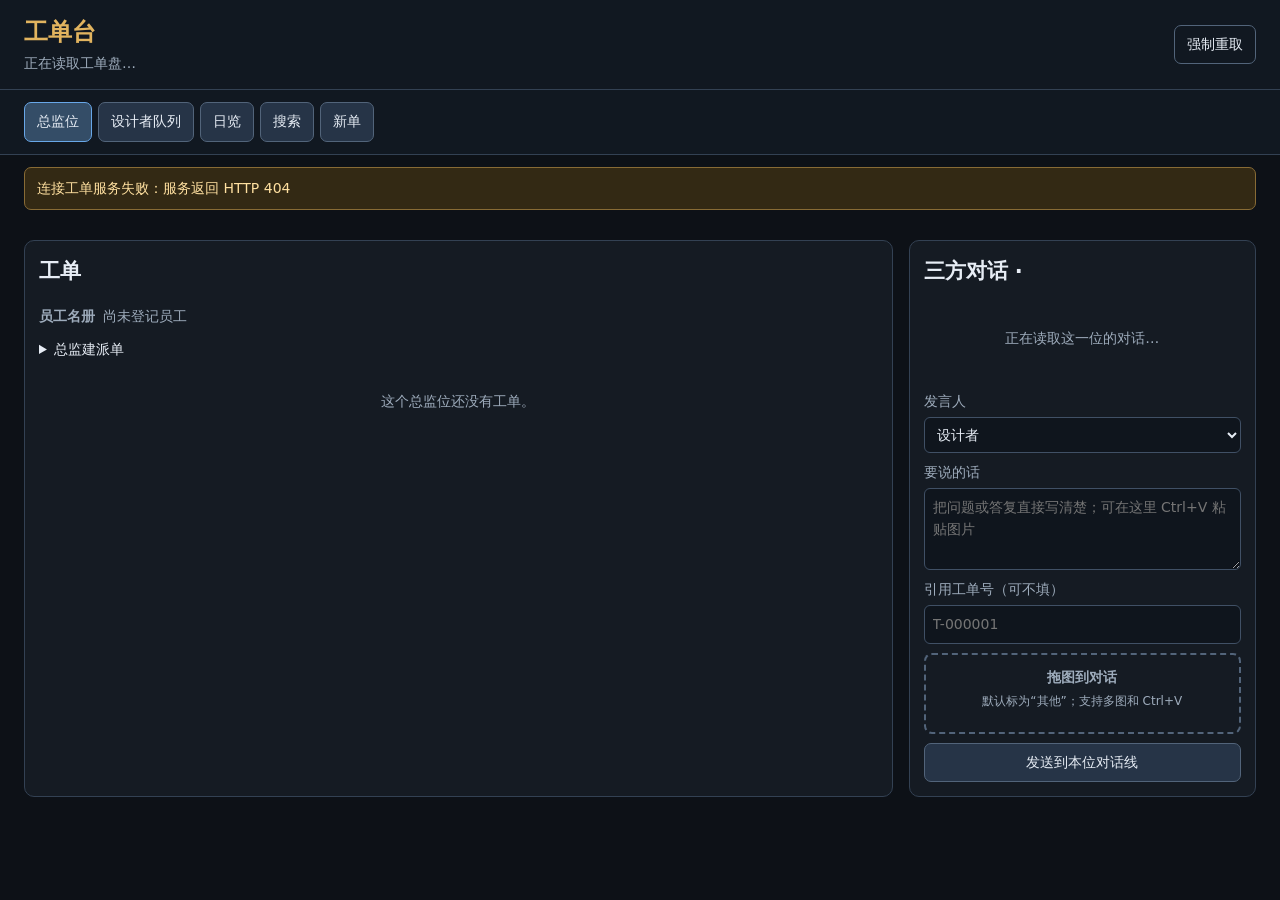
==== core/tools/browser/index.html @ d873e124 "md-workflow 首版:记忆内核、工单台与角色模板 人在环上的多 agent 工作流。 - desk/:宪法、角色件、任务书 / 收口报告 / 审计件模板、记忆种子与规范 - core/:工单台" ====
<!doctype html>
<html lang="zh-CN">
<head>
  <meta charset="utf-8">
  <meta name="viewport" content="width=device-width,initial-scale=1">
  <title>工单台</title>
  <link rel="stylesheet" href="tickets.css">
</head>
<body>
  <header class="topbar">
    <div>
      <h1>工单台</h1>
      <p id="sourceStatus">正在读取工单盘…</p>
    </div>
    <div id="stateBoard" class="top-actions state-board" title="当前值面：读它，不要抄进自己的接管件"></div>
    <div class="top-actions">
      <button id="forceReload" class="button ghost" type="button" title="丢掉本地缓存、整份重新取一次。平时不用点——增量刷新已经会自动核对;这是万一的退路">强制重取</button>
      <a id="accountLink" class="button ghost" href="/account" hidden>我的令牌</a>
    </div>
  </header>
  <nav id="mainNav" class="main-nav">
    <button data-view="slots" class="active">总监位</button>
    <button data-view="designer">设计者队列</button>
    <button data-view="digest">日览</button>
    <button data-view="search">搜索</button>
    <button data-view="new">新单</button>
  </nav>
  <div id="notice" class="notice" hidden></div>
  <main id="app" aria-live="polite"></main>
  <dialog id="modal"><button class="modal-close" aria-label="关闭">×</button><div class="modal-body"></div></dialog>
  <!-- tickets-bundle.js 是**离线**(file://)那条路的整份数据,由 ticket build 生成、
       .gitignore 明令不入仓;而上服打包用 git archive ⇒ 它永远进不了线上包,
       线上每次开页都白撞一个 404。API_MODE(tickets.js)只在 http/https 下为真,
       也就是说这份数据**只有 file:// 才用得上**。⇒ 按协议挂,联机一次都不请求。
       用 document.write 是因为它必须在 tickets.js 之前同步执行完(tickets.js 末尾就 refresh()),
       动态插入的 script 挡不住已经排在解析队列里的 tickets.js。 -->
  <script>if(location.protocol==='file:')document.write('<script src="data/tickets-bundle.js"><\/script>');</script>
  <!-- desk-config.js 由服务端按配置文件现生成(位名、特殊位、任务档、模型名册),必须在 tickets.js 之前同步载入;
       file:// 下没有它,tickets.js 改从离线整包里取同一份。 -->
  <script>if(location.protocol!=='file:')document.write('<script src="desk-config.js"><\/script>');</script>
  <script src="tickets.js"></script>
  <script>if(location.protocol==='https:')document.querySelector('#accountLink').hidden=false;</script>
</body>
</html>
---- core/tools/browser/tickets.css ----
:root {
  color-scheme: dark;
  --bg: #0d1117;
  --panel: #151b23;
  --panel2: #1c2530;
  --line: #334153;
  --text: #e7edf5;
  --muted: #9eacbc;
  --gold: #e2b45f;
  --blue: #68a7e8;
  --green: #67c58a;
  --red: #e77a70;
}
* { box-sizing: border-box; }
/* ★原来这里把滚动条全局藏掉了(html 与 .slot-tabs 都点名 display:none),
   页面能滚却看不见任何可拖的东西,设计者 2026-09-03 反复反映看不到滚动条。
   实测:总监位标签那一排宽 1655px、容器只有 382px,确实能滚,但滚动条高度为 0。
   现在一律显示,并在下面统一上色。 */
html { scrollbar-width: thin; }
body { margin: 0; background: var(--bg); color: var(--text); font: 14px/1.55 system-ui,"Microsoft YaHei",sans-serif; }
button,.button,input,select,textarea { font: inherit; }
button,.button { border: 1px solid #52647a; color: var(--text); background: #263447; border-radius: 7px; padding: 8px 12px; cursor: pointer; text-decoration: none; }
button:hover,.button:hover { border-color: var(--blue); }
button:disabled { opacity: .5; cursor: not-allowed; }
.ghost { background: transparent; }
.topbar { min-height: 82px; display: flex; justify-content: space-between; align-items: center; gap: 24px; padding: 14px 24px; border-bottom: 1px solid var(--line); background: #111821; position: sticky; top: 0; z-index: 5; }
h1 { margin: 0; font-size: 24px; color: var(--gold); }
.topbar p { margin: 2px 0 0; color: var(--muted); }
.top-actions { display: flex; gap: 8px; }
/* 当前值面：顶栏常显四项，和右边那一排按钮同一个写法，只是不可点。 */
.state-board { flex-wrap: wrap; justify-content: flex-end; }
.state-chip { cursor: help; padding: 5px 9px; font-size: 12px; color: var(--muted); }
.state-chip b { color: var(--gold); font-weight: 700; margin-right: 4px; }
.state-chip.unset { border-style: dashed; color: #b98f4a; }
.main-nav { display: flex; gap: 6px; padding: 12px 24px; border-bottom: 1px solid var(--line); background: #111821; position: sticky; top: 82px; z-index: 4; }
.main-nav button.active { background: #344d67; border-color: var(--blue); }
.notice { margin: 12px 24px 0; border: 1px solid #886b35; background: #332914; color: #ffe0a0; border-radius: 7px; padding: 10px 12px; white-space: pre-wrap; }
#app { padding: 18px 24px 40px; }
/* 13 个总监位标签横排 1655px,窄窗里根本放不下。原来靠横向滚动,而滚动条又被藏掉,
   等于有一半标签点不到。改成换行:全部一眼可见,不用拖也不用发现滚动条。 */
.slot-tabs { display: flex; flex-wrap: wrap; gap: 6px; padding-bottom: 12px; }
.slot-tabs button { white-space: nowrap; padding: 6px 10px; }
.slot-tabs button.active { border-color: var(--gold); color: var(--gold); }
.slot-layout { display: grid; grid-template-columns: minmax(0, 3fr) minmax(300px, 1.2fr); gap: 16px; }
.panel { background: var(--panel); border: 1px solid var(--line); border-radius: 10px; padding: 14px; min-width: 0; }
.panel h2,.panel h3 { margin: 0 0 10px; }
.staff-row { display: flex; gap: 8px; align-items: center; flex-wrap: wrap; padding: 8px 0 12px; color: var(--muted); }
.staff { border: 1px solid var(--line); border-radius: 999px; padding: 3px 9px; background: var(--panel2); cursor: pointer; }
.staff.on { color: var(--green); }.staff.off { color: var(--muted); text-decoration: line-through; }
/* 已收窗的编号默认折起：名册是「现在能派给谁」，不是履历表。 */
.staff-retired > summary { cursor: pointer; color: var(--muted); font-size: 12px; }
.staff-retired[open] { display: flex; gap: 8px; align-items: center; flex-wrap: wrap; }
.staff-retired[open] > summary { flex-basis: 100%; }
.state-grid { display: grid; grid-template-columns: repeat(auto-fit,minmax(250px,1fr)); gap: 12px; }
.state-column { background: #10161d; border: 1px solid #293544; border-radius: 8px; padding: 10px; }
.state-column h3 { color: var(--muted); font-size: 14px; }
.ticket { background: var(--panel2); border: 1px solid var(--line); border-left: 4px solid var(--blue); border-radius: 8px; padding: 11px; margin: 9px 0; }
.ticket.blocked { border-left-color: var(--red); }.ticket.closed { opacity: .72; border-left-color: var(--green); }.ticket.voided { opacity: .55; border-left-color: var(--muted, #8a8f98); text-decoration-color: var(--muted, #8a8f98); }.ticket.voided h4 { text-decoration: line-through; }
.ticket-head { display: flex; justify-content: space-between; gap: 10px; }
.ticket-id { color: var(--gold); font-weight: 700; }.ticket-state { color: var(--blue); }
.ticket-flags { display: inline-flex; align-items: center; justify-content: flex-end; gap: 6px; flex-wrap: wrap; }
.stale-badge { display: inline-block; padding: 1px 6px; border: 1px solid var(--red); border-radius: 999px; color: #ffb3ab; background: #2b171a; font-size: 11px; font-weight: 700; white-space: nowrap; }
.shot-blocked-badge { display: inline-block; margin-left: 6px; padding: 1px 6px; border: 1px solid #ffb454; border-radius: 999px; color: #ffd9a0; background: #241a10; font-size: 11px; font-weight: 700; white-space: nowrap; }
.ticket h4 { margin: 7px 0 4px; font-size: 15px; }
.meta,.source,.consumer { color: var(--muted); font-size: 12px; overflow-wrap: anywhere; }
.consumer { color: #b8d8ff; }
.cross-ticket { display: inline-block; margin-top: 6px; padding: 2px 7px; border: 1px solid #8e6a35; border-radius: 999px; color: var(--gold); font-size: 11px; }
.internal-ticket { display: inline-block; margin: 6px 0 0 6px; padding: 2px 7px; border: 1px solid #4f7d6c; border-radius: 999px; color: #9ed8bf; font-size: 11px; }
.deliverables,.transfer-history,.verdict { margin-top: 8px; padding: 7px 8px; border-left: 2px solid #52647a; background: #141d27; color: var(--muted); font-size: 12px; overflow-wrap: anywhere; }
.verdict { border-left-color: var(--gold); color: var(--text); }
.hygiene-block { margin-top: 8px; padding: 7px 8px; border-left: 2px solid #ffb454; background: #241a10; color: #ffd9a0; font-size: 12px; overflow-wrap: anywhere; }
.transfer-history ul { margin: 4px 0 0; padding-left: 18px; }
.thumbs { display: flex; gap: 6px; flex-wrap: wrap; margin-top: 8px; }
.thumb { width: 76px; height: 54px; object-fit: cover; border: 1px solid var(--line); border-radius: 5px; cursor: zoom-in; background: #0b0f14; }
.thumb-label { display: inline-flex; align-items: center; justify-content: center; width: 76px; height: 54px; border: 1px dashed var(--line); color: var(--muted); font-size: 10px; text-align: center; }
.actions { display: flex; flex-wrap: wrap; gap: 6px; margin-top: 9px; }
.actions button { padding: 5px 8px; font-size: 12px; }
.transfer-actions { display: grid; grid-template-columns: repeat(2,minmax(0,1fr)); gap: 5px; margin-top: 8px; }
.transfer-actions button { padding: 5px 6px; font-size: 11px; }
.transfer-panel { display: grid; grid-template-columns: minmax(120px,.7fr) minmax(180px,1.5fr) auto; gap: 6px; margin-top: 6px; padding: 8px; border: 1px solid #8e6a35; border-radius: 7px; background: #2b2418; }
.transfer-panel[hidden] { display: none; }
.attach-box { margin-top: 8px; display: grid; grid-template-columns: 1fr 1fr; gap: 6px; }
.attach-box input[type=file] { grid-column: 1 / -1; max-width: 100%; }
.drop-input { position: absolute; inline-size: 1px; block-size: 1px; opacity: 0; pointer-events: none; }
.drop-zone { grid-column: 1 / -1; min-height: 78px; display: grid; place-content: center; gap: 3px; padding: 12px; border: 2px dashed #52647a; border-radius: 8px; color: var(--muted); text-align: center; cursor: pointer; transition: border-color .15s,background .15s,color .15s; }
.drop-zone:hover,.drop-zone:focus,.drop-zone.drag-over { outline: none; border-color: var(--gold); color: var(--text); background: #263447; }
.drop-zone span { font-size: 12px; }
.drop-preview { display: flex; flex-wrap: wrap; justify-content: center; gap: 6px; margin-top: 6px; }
.drop-preview span { display: grid; width: 72px; gap: 2px; }
.drop-preview img { width: 72px; height: 48px; border-radius: 4px; object-fit: cover; }
.drop-preview small { overflow: hidden; text-overflow: ellipsis; white-space: nowrap; }
.chat-list { max-height: 550px; overflow: auto; display: flex; flex-direction: column; gap: 8px; }
.chat { padding: 8px 10px; border-radius: 8px; background: var(--panel2); }
.chat .who { color: var(--gold); font-weight: 700; }.chat time { color: var(--muted); font-size: 11px; float: right; }
.chat-form,.form { display: grid; gap: 9px; margin-top: 12px; }
.form .check-row { display: flex; align-items: center; gap: 7px; color: var(--text); }
.form .check-row input { width: auto; }
input,select,textarea { width: 100%; color: var(--text); background: #0f151d; border: 1px solid #405065; border-radius: 6px; padding: 8px; }
textarea { min-height: 82px; resize: vertical; }
label { display: grid; gap: 4px; color: var(--muted); }
.queue { display: grid; gap: 12px; }
.queue-item { background: var(--panel); border: 1px solid var(--line); border-radius: 9px; padding: 14px; }
.queue-item h3 { margin: 4px 0; }
.two-actions { display: grid; grid-template-columns: 1fr auto; gap: 8px; margin-top: 9px; }
.legacy { margin-top: 24px; }
.legacy table,.table { width: 100%; border-collapse: collapse; }
th,td { border-bottom: 1px solid var(--line); text-align: left; padding: 7px; vertical-align: top; }
.digest-line { padding: 8px 10px; margin: 6px 0; background: var(--panel); border-left: 3px solid var(--gold); }
.dispatch-box { margin-top: 9px; padding: 9px; border: 1px solid #4f7d6c; border-radius: 8px; background: #141d27; }
.dispatch-box > b { color: #9ed8bf; font-size: 12px; }
.dispatch-box label { display: grid; gap: 4px; margin-top: 7px; color: var(--muted); font-size: 12px; }
.taskbook-field { display: grid; grid-template-columns: minmax(0,1fr) auto; gap: 6px; }
.taskbook-field button { white-space: nowrap; }
.dispatch-lines { display: grid; gap: 5px; margin-top: 7px; padding: 8px 9px; border: 1px solid #405065; border-left: 3px solid var(--gold); border-radius: 6px; background: #0f151d; color: var(--text); font-size: 12px; overflow-wrap: anywhere; }
.dispatch-actions { display: flex; flex-wrap: wrap; gap: 6px; margin-top: 8px; }
.dispatch-actions button { padding: 5px 9px; font-size: 12px; }
.dispatch-actions .opened-toggle.opened { opacity: .55; }
.copy-fallback { position: fixed; left: -9999px; top: 0; width: 80vw; height: 40px; }
.done-group { margin-top: 12px; border: 1px solid #293544; border-radius: 8px; background: #10161d; }
.done-group summary { cursor: pointer; padding: 9px 11px; color: var(--muted); font-size: 13px; }
.done-group summary:hover { color: var(--text); }
.done-group[open] summary { color: var(--green); }
.done-group .state-grid { padding: 10px; border-top: 1px solid #293544; }
.page-hint { margin: 0 0 10px; color: var(--muted); font-size: 12px; }
.onepage-group { margin-bottom: 6px; }
.onepage-group > h3 { color: var(--gold); font-size: 13px; margin: 10px 0 2px; }
.onepage-card .meta { color: var(--muted); font-size: 12px; }
.wake-row { border-left: 4px solid var(--gold); }
.wake-row .meta { color: var(--text); font-size: 13px; overflow-wrap: anywhere; }
.turn-line { margin-top: 6px; padding: 6px 9px; border-left: 3px solid var(--blue); background: #0f151d; border-radius: 5px; font-size: 13px; }
.queue-item.mismatch { border-color: var(--red); }
.mismatch-line { margin-top: 6px; padding: 7px 9px; border: 1px solid var(--red); border-radius: 6px; background: #2b171a; color: #ffb3ab; font-size: 12px; overflow-wrap: anywhere; }
.stale-panel { border-color: #8d3f46; }
.stale-panel > h2 { color: #ffb3ab; }
.stale-line { margin-top: 6px; padding: 7px 9px; border-left: 3px solid var(--red); border-radius: 5px; background: #2b171a; color: #ffb3ab; font-size: 13px; font-weight: 700; overflow-wrap: anywhere; }
.check-toggle.on { color: var(--green); border-color: var(--green); }
.copy-hint { margin-top: 6px; color: var(--gold); font-size: 12px; }
.state-group { margin-top: 10px; }
.group-title { color: var(--gold); font-size: 13px; margin: 10px 0 6px; }
.empty { padding: 30px; color: var(--muted); text-align: center; }
dialog { width: min(900px,92vw); max-height: 88vh; color: var(--text); background: var(--panel); border: 1px solid var(--line); border-radius: 10px; }
dialog::backdrop { background: rgba(0,0,0,.72); }.modal-close { float: right; font-size: 20px; }.modal-body img { max-width: 100%; max-height: 75vh; }
@media (max-width: 900px) { .slot-layout { grid-template-columns: 1fr; }.topbar { position: static; }.main-nav { top: 0; overflow-x: auto; }.top-actions { flex-direction: column; } }

/* 设计者队列可读性:流程箭头 / 亮色名字 / 你要做的 / 按钮备注 / 转交键收紧 */
.flow-strip { display: flex; flex-wrap: wrap; align-items: center; gap: 4px; margin-top: 8px; font-size: 12px; }
.flow-step { padding: 2px 8px; border: 1px solid var(--line); border-radius: 999px; color: var(--muted); }
.flow-step.past { color: var(--text); border-color: #3f5570; }
.flow-step.now { color: #0f151d; background: var(--gold); border-color: var(--gold); font-weight: 700; }
.flow-arrow { color: var(--muted); font-style: normal; }
.name-tag { color: var(--gold); font-weight: 700; }
.todo-line { margin-top: 6px; padding: 6px 9px; border-left: 3px solid var(--gold); background: #1c1a12; border-radius: 5px; font-size: 13px; }
.btn-note { color: var(--muted); font-size: 11px; align-self: center; }
/* 窗口一窄,固定 4 列加 nowrap 会把按钮顶出卡片,而外层又没地方横向滚动,
   设计者只能看到半截内容拉不动(2026-09-03 实测)。改成按宽度自动换行。 */
.onepage-card .transfer-actions { grid-template-columns: repeat(auto-fit,minmax(110px,1fr)); }
.onepage-card .transfer-actions button { white-space: nowrap; }
/* 兜底:内容真的比窗口宽时给一条横向滑动条,别让人拉不动。 */
#app { overflow-x: auto; }
.panel { overflow-x: auto; }
.dispatch-lines { overflow-x: auto; }
/* 窄窗时两栏并排必然挤爆,提前到 1200px 就落成单栏;更窄时状态列也缩小。 */
@media (max-width: 1200px) { .slot-layout { grid-template-columns: 1fr; } }
@media (max-width: 700px) { .state-grid { grid-template-columns: repeat(auto-fit,minmax(180px,1fr)); } }

/* ★滚动条要看得见(设计者 2026-09-03 反复反映看不到滚动条)。
   实测:总监位标签那一排宽 1655px、容器只有 382px,overflow-x 是 auto、也确实能滚,
   但 Windows 的覆盖式滚动条高度为 0、只在滚动瞬间闪一下,平时完全看不见,人就以为拉不动。
   这里给它固定占位并上色,始终可见。 */
.slot-tabs, .main-nav, #app, .panel, .dispatch-lines, .chat-list, .state-grid {
  scrollbar-width: thin;
  scrollbar-color: #5c7a9c #1b2430;
}
.slot-tabs::-webkit-scrollbar, .main-nav::-webkit-scrollbar, #app::-webkit-scrollbar,
.panel::-webkit-scrollbar, .dispatch-lines::-webkit-scrollbar, .chat-list::-webkit-scrollbar,
.state-grid::-webkit-scrollbar { height: 10px; width: 10px; }
.slot-tabs::-webkit-scrollbar-track, .main-nav::-webkit-scrollbar-track, #app::-webkit-scrollbar-track,
.panel::-webkit-scrollbar-track, .dispatch-lines::-webkit-scrollbar-track, .chat-list::-webkit-scrollbar-track,
.state-grid::-webkit-scrollbar-track { background: #1b2430; border-radius: 6px; }
.slot-tabs::-webkit-scrollbar-thumb, .main-nav::-webkit-scrollbar-thumb, #app::-webkit-scrollbar-thumb,
.panel::-webkit-scrollbar-thumb, .dispatch-lines::-webkit-scrollbar-thumb, .chat-list::-webkit-scrollbar-thumb,
.state-grid::-webkit-scrollbar-thumb { background: #5c7a9c; border-radius: 6px; border: 2px solid #1b2430; }
.slot-tabs::-webkit-scrollbar-thumb:hover, .main-nav::-webkit-scrollbar-thumb:hover,
#app::-webkit-scrollbar-thumb:hover, .panel::-webkit-scrollbar-thumb:hover { background: var(--gold); }
/* 标签那一排本来就该能横拉,给它留出滚动条的位置,别被裁掉 */
/* 文件选择框在窄窗里会把自身撑出容器,限一下宽 */
.drop-input, .attach-box input, .attach-box select { max-width: 100%; min-width: 0; }
/* 队列页顶部各阶段件数条 */
.stage-bar { display: flex; flex-wrap: wrap; gap: 6px; margin: 0 0 12px; }
.stage-cell { padding: 4px 10px; border: 1px solid var(--line); border-radius: 999px; background: var(--panel);
  color: var(--muted); font-size: 12px; white-space: nowrap; cursor: pointer; font-family: inherit; }
.stage-cell:hover { border-color: var(--gold); }
.stage-cell.on { border-color: var(--gold); background: #241d10; color: var(--text); }
.stage-cell.on b { color: var(--gold); }
.stage-cell b { color: var(--gold); font-size: 14px; margin-right: 3px; }
.stage-cell.muted b { color: var(--muted); }
/* 前两格是设计者自己的待办,与后面按流程分布的格子要一眼分得开——
   他一进这一页先找的就是「要我动手几个」,那两格不该跟 373 关闭挤在同一种灰里。 */
.stage-cell.todo { color: var(--text); border-color: #6b5a2e; background: #1d1a12; font-weight: 600; }
.stage-cell.todo:hover { border-color: var(--gold); }
.stage-cell.todo::after { content: "·待办"; color: var(--muted); font-size: 11px; margin-left: 4px; font-weight: 400; }
/* 答复框与转交原因框改成多行后要能自适应,别顶出卡片 */
textarea[data-answer], textarea[data-transfer-reason] { width: 100%; min-width: 0; resize: vertical;
  background: #0f151d; color: var(--text); border: 1px solid var(--line); border-radius: 7px; padding: 8px 9px; }
.two-actions { align-items: start; }
.stage-slot { margin: 14px 0 6px; color: var(--gold); font-size: 14px; }
/* ★这张表被我自己写坏过一次:给标题列写了 width:100%,把「经手」挤成一个字宽,
   再叠上对所有单元格开的 overflow-wrap:anywhere,人名就竖着一个字一行排下来,整行高得离谱。
   现在的口径:只有标题允许任意位置断行,其余三列一律不折行;宽度交给浏览器自己分。 */
.modal-body .table { width: 100%; border-collapse: collapse; font-size: 12px; table-layout: auto; }
.modal-body .table th, .modal-body .table td { border-bottom: 1px solid var(--line); padding: 5px 7px;
  text-align: left; vertical-align: top; }
.modal-body .table th { color: var(--muted); font-weight: 600; }
.modal-body .table td:nth-child(1), .modal-body .table td:nth-child(2), .modal-body .table td:nth-child(4),
.modal-body .table th:nth-child(1), .modal-body .table th:nth-child(2), .modal-body .table th:nth-child(4) { white-space: nowrap; }
.modal-body .table td:nth-child(3) { overflow-wrap: anywhere; }
/* 表比弹窗宽时横向滚动,别把列压扁 */
.modal-body { overflow-x: auto; }
/* 唤醒行的「看全文」弹窗 */
.wake-full-row { padding: 9px 0; border-bottom: 1px solid var(--line); }
.wake-full-row:last-child { border-bottom: 0; }
.wake-full-row .meta { color: var(--muted); font-size: 12px; margin-bottom: 4px; }
.wake-full-text { white-space: pre-wrap; overflow-wrap: anywhere; font-size: 13px; line-height: 1.6; }
/* 就地筛选面板 */
.stage-panel h2 { display: flex; align-items: center; gap: 10px; flex-wrap: wrap; }
.stage-clear { padding: 3px 10px; font-size: 12px; }
.stage-panel .onepage-group { margin-top: 10px; }
.stage-panel .onepage-group h3 { color: var(--gold); font-size: 13px; margin: 0 0 6px; }

/* 「卡住了」改折叠并挪到待办之后。摘要行保持红色权重,点开才铺开卡片。 */
.stale-box>summary{cursor:pointer;list-style:revert;color:#e06c5a;font-size:1.05rem;padding:2px 0}
.stale-box>summary b{font-size:1.15rem}
.stale-box>summary .btn-note{margin-left:8px;font-weight:400}

/* 图片打不开时不再是一片空白。缩略图坏了给红框,弹层里给人话与退路。 */
.thumb-broken{border:2px dashed #e06c5a;min-width:88px;min-height:56px;background:rgba(224,108,90,.10)}
.image-box .image-fallback{padding:10px 12px;border-left:3px solid #e06c5a;background:rgba(224,108,90,.12);border-radius:0 4px 4px 0;line-height:1.7}
.image-box .image-actions{margin-top:8px}
.image-box .image-actions a{color:#7fb3ff}

/* 被闸挡住的单要看得见、说得清缺什么。用中性黄,不抢「卡住了」的红。 */
.not-ready-box>summary{cursor:pointer;list-style:revert;color:#d9a441;font-size:1.02rem;padding:2px 0}
.not-ready-box>summary b{font-size:1.12rem}
.not-ready-box>summary .btn-note{margin-left:8px;font-weight:400}
.not-ready-line{margin:6px 0;padding:8px 10px;border-left:3px solid #d9a441;background:rgba(217,164,65,.10);border-radius:0 4px 4px 0;line-height:1.6}
/* 非业务闸的提醒行:黄字提醒,不是红字拦截——它不挡任何动作。 */
/* 网页上传不核出处的提示(总编排 2026-09-08 定只盖 CLI)。 */
.web-upload-note{margin-top:6px;font-size:12px;color:var(--muted);line-height:1.6}
.taskbook-pending-line{margin:6px 0;padding:7px 9px;border-left:3px solid #d9a441;background:rgba(217,164,65,.08);border-radius:0 4px 4px 0;line-height:1.6;font-size:13px;color:var(--muted)}
.not-ready-how{margin-top:6px;padding-top:6px;border-top:1px dashed rgba(217,164,65,.4);opacity:.92}
.not-ready-how code{background:rgba(255,255,255,.08);padding:1px 5px;border-radius:3px}

/* 后台写队列的状态角标。不抢视线,但队列没跑空时一直在。 */
#queueStatus{position:fixed;right:14px;bottom:14px;z-index:50;padding:6px 12px;border-radius:14px;
  background:rgba(217,164,65,.16);border:1px solid rgba(217,164,65,.5);color:#d9a441;font-size:.86rem}
/* 章程路径行。摆在一位工单的最上面——开窗第一件事就是读它。 */
.charter-row { display: flex; align-items: center; flex-wrap: wrap; gap: 8px;
  margin: 0 0 10px; padding: 6px 10px; border: 1px solid var(--line); border-radius: 6px;
  background: var(--panel); font-size: 12px; }
.charter-row b { color: var(--gold); }
.charter-row code { color: var(--text); word-break: break-all; }
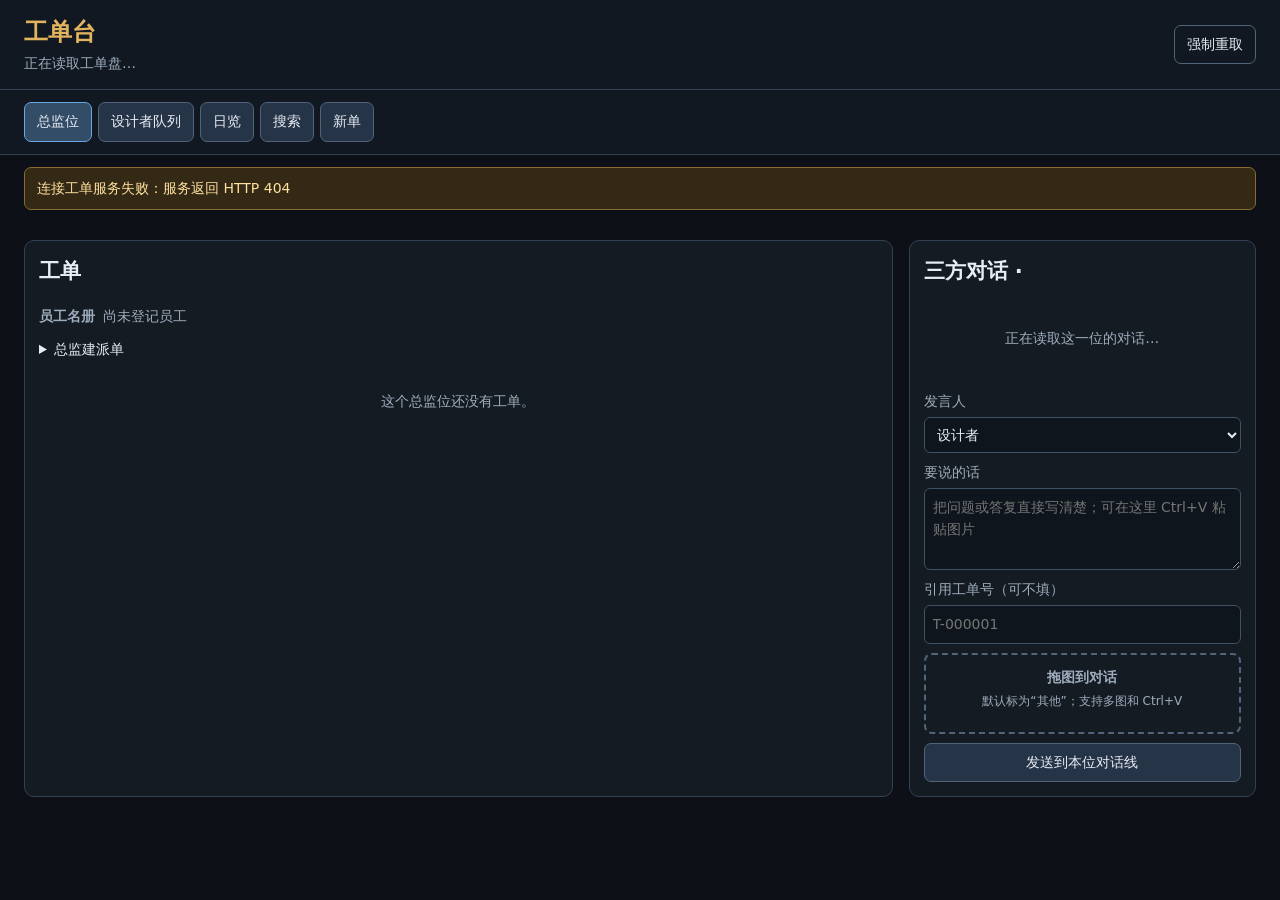
==== commit bc8c2d7f: "md-workflow: 同步 020/021/022/023（宪法瘦身、工单台修复与开窗规矩）" ====
--- a/core/tools/browser/index.html
+++ b/core/tools/browser/index.html
@@ -35,7 +35,7 @@
        用 document.write 是因为它必须在 tickets.js 之前同步执行完(tickets.js 末尾就 refresh()),
        动态插入的 script 挡不住已经排在解析队列里的 tickets.js。 -->
   <script>if(location.protocol==='file:')document.write('<script src="data/tickets-bundle.js"><\/script>');</script>
-  <!-- desk-config.js 由服务端按配置文件现生成(位名、特殊位、任务档、模型名册),必须在 tickets.js 之前同步载入;
+  <!-- desk-config.js 由服务端按配置文件现生成(位名、特殊位、任务档),必须在 tickets.js 之前同步载入;
        file:// 下没有它,tickets.js 改从离线整包里取同一份。 -->
   <script>if(location.protocol!=='file:')document.write('<script src="desk-config.js"><\/script>');</script>
   <script src="tickets.js"></script>
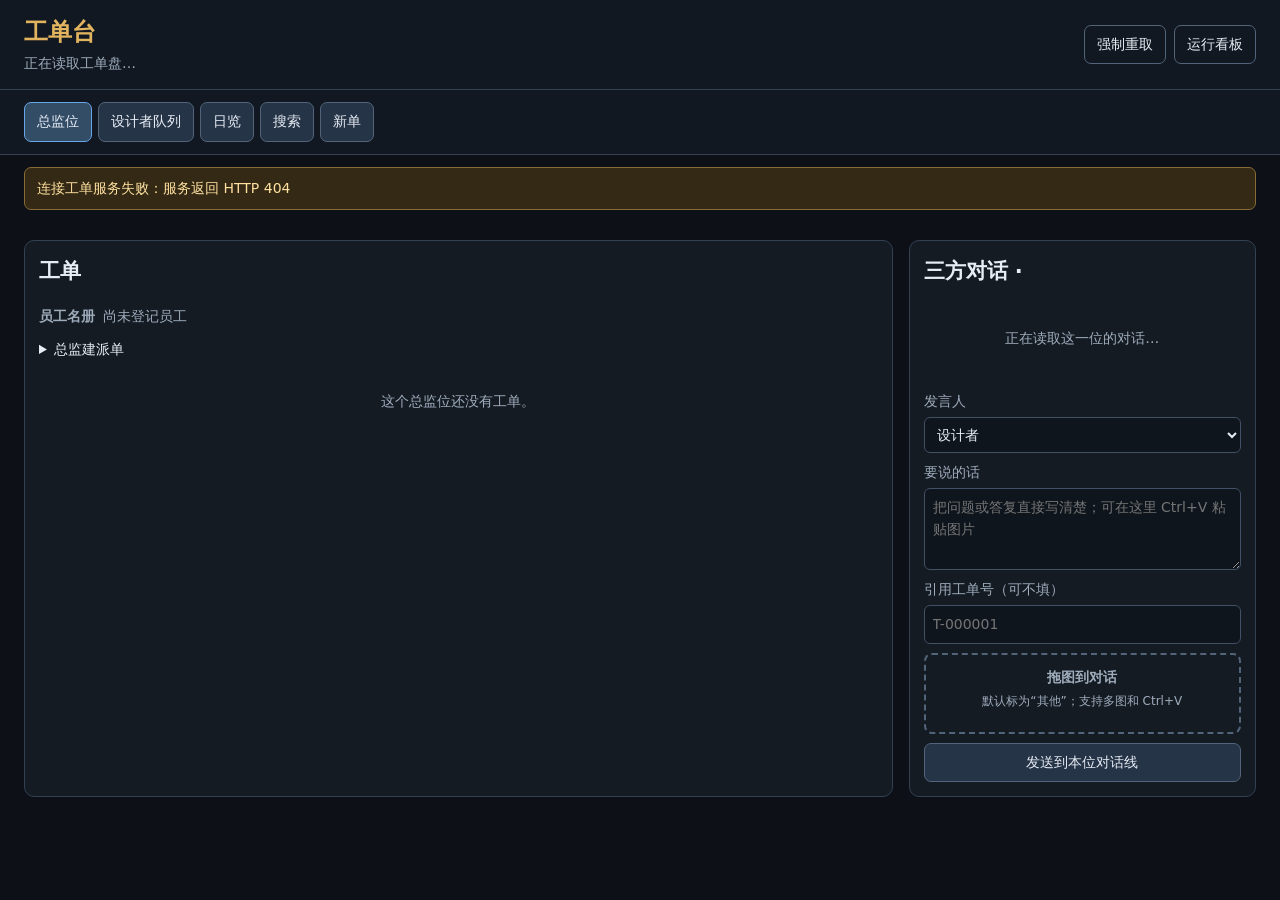
==== commit f683beed: "Sync the public release tree for v2.0. 同步公开版本树并脱敏本机路径。" ====
--- a/core/tools/browser/index.html
+++ b/core/tools/browser/index.html
@@ -16,6 +16,7 @@
     <div class="top-actions">
       <button id="forceReload" class="button ghost" type="button" title="丢掉本地缓存、整份重新取一次。平时不用点——增量刷新已经会自动核对;这是万一的退路">强制重取</button>
       <a id="accountLink" class="button ghost" href="/account" hidden>我的令牌</a>
+      <a class="button ghost" href="/dashboard/" target="_blank" rel="noopener noreferrer">运行看板</a>
     </div>
   </header>
   <nav id="mainNav" class="main-nav">
